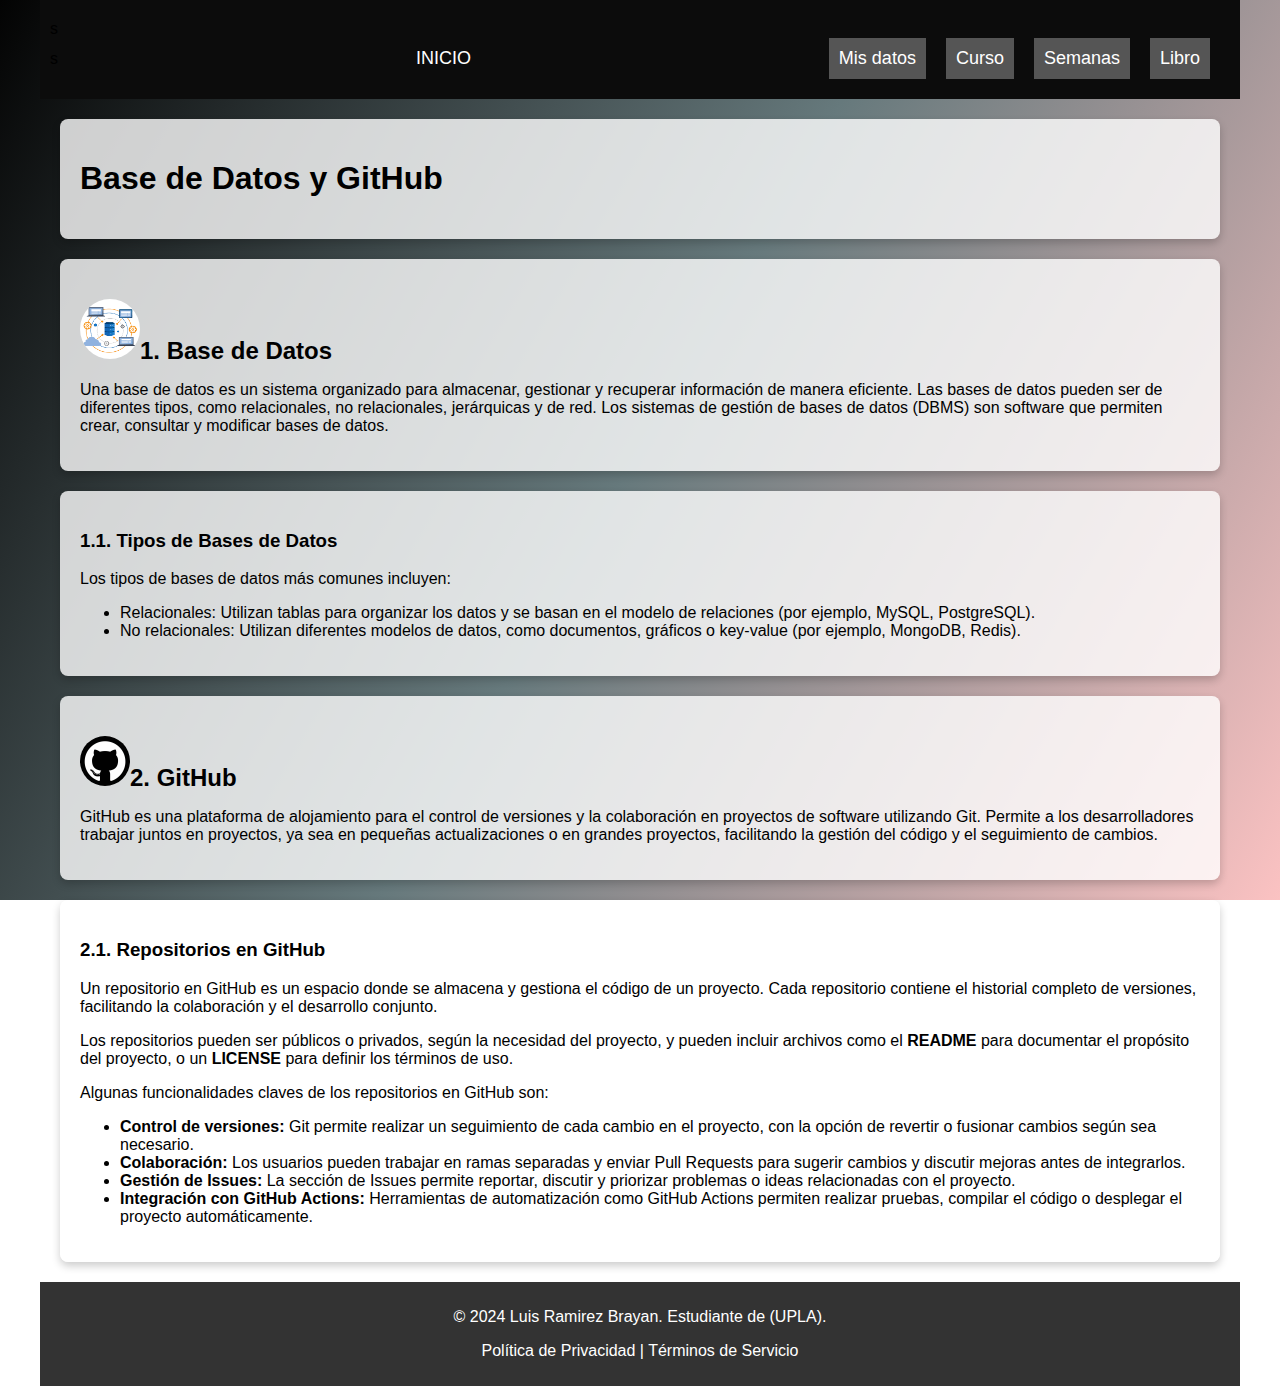
==== index.html @ 29bbc5d0 "Add files via upload" ====
<!DOCTYPE html>
<html lang="es">
<head>
    <meta charset="UTF-8">
    <meta name="viewport" content="width=device-width, initial-scale=1.0">
    <title>Inicio</title>
    <link rel="stylesheet" href="styles.css"> <!-- Enlace al archivo CSS externo -->
</head>
<body>
    <div class="page-container"> <!-- Contenedor que centrará el contenido -->
        
        <header>s
            <div class="container"> <!-- Contenedor de flexbox para los elementos del encabezado -->s
                <div class="left">
                    <a href="index.html">INICIO</a> <!-- Enlace a la página de inicio -->
                </div>
                <div class="right">
                    <a href="misdatos.html">Mis datos</a> <!-- Enlace a la página de datos -->
                    <a href="curso.html">Curso</a> <!-- Enlace a la página del curso -->
                    <div class="dropdown"> <!-- Menú desplegable -->
                        <button class="dropbtn">Semanas</button> <!-- Botón del menú desplegable -->
                        <div class="dropdown-content"> <!-- Opciones dentro del menú desplegable -->
                            <a href="Pdf_Semanas/semana_1.pdf" target="_blank">Ver Semana 1 (PDF)</a>
                            <a href="Pdf_Semanas/semana_2.pdf" target="_blank">Ver Semana 2 (PDF)</a>
                            <a href="https://drive.google.com/drive/folders/1Qu0CCjMTdf1yv4K1LXeii1tGucKb8K50?usp=sharing">Ver semana 3 (Archivos)</a>
                            <a href="Pdf_Semanas/semana_4.pdf" target="_blank">Ver Semana 4 (PDF)</a>
                            <a href="Pdf_Semanas/semana_5.pdf" target="_blank">Ver Semana 5 (PDF)</a>
                            <a href="Pdf_Semanas/semana_6.pdf" target="_blank">Ver Semana 6 (PDF)</a>
                            <a href="Pdf_Semanas/examen.pdf" target="_blank">Ver Examen (PDF)</a>
                            <a href="Pdf_Semanas/semana_9.pdf" target="_blank">Ver Semana 9 (PDF)</a>
                            <a href="Pdf_Semanas/semana_10.pdf" target="_blank">Ver Semana 10 (PDF)</a>
                        </div>
                    </div>
                    <div class="dropdown"> <!-- Menú desplegable para libros -->
                        <button class="dropbtn">Libro</button>
                        <div class="dropdown-content">
                            <a href="Pdf_libros/Modulo_1.pdf" target="_blank">Módulo 1: Introducción</a>
                            <a href="Pdf_libros/Modulo_2.pdf" target="_blank">Módulo 2: Iniciación a la Administración</a>
                            <a href="Pdf_libros/Modulo_3.pdf" target="_blank">Módulo 3: Tablas, Índices y Vistas</a>
                            <a href="Pdf_libros/Modulo_4.pdf" target="_blank">Módulo 4: SQL (Structured Query Language)</a>
                            <a href="Pdf_libros/Modulo_5.pdf" target="_blank">Módulo 5: Transact-SQL y Transacciones</a>
                            <a href="Pdf_libros/Modulo_6.pdf" target="_blank">Módulo 6: Seguridad en SQL Server 2008</a>
                            <a href="Pdf_libros/Modulo_7.pdf" target="_blank">Módulo 7: Agente de SQL Server</a>
                            <a href="Pdf_libros/Modulo_8.pdf" target="_blank">Módulo 8: Copia de Seguridad, Restauración y Recuperación</a>
                            <a href="Pdf_libros/Modulo_9.pdf" target="_blank">Módulo 9: Mantenimiento de Bases de Datos</a>
                        </div>
                    </div>
                </div>
            </div>
        </header>

        <main class="guide-container">
            <div class="step">
                <h1>Base de Datos y GitHub</h1>
            </div>
            <div class="step">
                <h2><img src="imagenes/base de datos icon.png" alt="Icono de Base de Datos" style="width:60px;height:60px;border-radius:70%;">1. Base de Datos</h2>
                <p>Una base de datos es un sistema organizado para almacenar, gestionar y recuperar información de manera eficiente. Las bases de datos pueden ser de diferentes tipos, como relacionales, no relacionales, jerárquicas y de red. Los sistemas de gestión de bases de datos (DBMS) son software que permiten crear, consultar y modificar bases de datos.</p>
            </div>
            <div class="step">
                <h3>1.1. Tipos de Bases de Datos</h3>
                <p>Los tipos de bases de datos más comunes incluyen:</p>
                <ul>
                    <li>Relacionales: Utilizan tablas para organizar los datos y se basan en el modelo de relaciones (por ejemplo, MySQL, PostgreSQL).</li>
                    <li>No relacionales: Utilizan diferentes modelos de datos, como documentos, gráficos o key-value (por ejemplo, MongoDB, Redis).</li>
                </ul>
            </div>
            <div class="step">
                <h2><img src="imagenes/git hub icon.png" style="width:50px;height:50px; border-radius:70%;">2. GitHub</h2>
                <p>GitHub es una plataforma de alojamiento para el control de versiones y la colaboración en proyectos de software utilizando Git. Permite a los desarrolladores trabajar juntos en proyectos, ya sea en pequeñas actualizaciones o en grandes proyectos, facilitando la gestión del código y el seguimiento de cambios.</p>
            </div>
            <div class="step">
                <h3>2.1. Repositorios en GitHub</h3>
                <p>Un repositorio en GitHub es un espacio donde se almacena y gestiona el código de un proyecto. Cada repositorio contiene el historial completo de versiones, facilitando la colaboración y el desarrollo conjunto.</p>
                <p>Los repositorios pueden ser públicos o privados, según la necesidad del proyecto, y pueden incluir archivos como el <strong>README</strong> para documentar el propósito del proyecto, o un <strong>LICENSE</strong> para definir los términos de uso.</p>
                <p>Algunas funcionalidades claves de los repositorios en GitHub son:</p>
                <ul>
                    <li><strong>Control de versiones:</strong> Git permite realizar un seguimiento de cada cambio en el proyecto, con la opción de revertir o fusionar cambios según sea necesario.</li>
                    <li><strong>Colaboración:</strong> Los usuarios pueden trabajar en ramas separadas y enviar Pull Requests para sugerir cambios y discutir mejoras antes de integrarlos.</li>
                    <li><strong>Gestión de Issues:</strong> La sección de Issues permite reportar, discutir y priorizar problemas o ideas relacionadas con el proyecto.</li>
                    <li><strong>Integración con GitHub Actions:</strong> Herramientas de automatización como GitHub Actions permiten realizar pruebas, compilar el código o desplegar el proyecto automáticamente.</li>
                </ul>
        </main>
        
        
        
        
        <footer> <!-- Pie de página -->
            <div class="footer-container">
                <p>&copy; 2024 Luis Ramirez Brayan. Estudiante de (UPLA).</p>
                <p>Política de Privacidad  | Términos de Servicio</p>
            </div>
        </footer>

    </div> <!-- Fin del contenedor global -->
</body>
</html>
---- styles.css ----
/* Estilo general para todo el body */
body {
    font-family: Arial, sans-serif;
    margin: 0;
    padding: 0;
    background: linear-gradient(120deg, #030303, #66797c, #fbc2c2); /* Degradado de colores */
    background-attachment: fixed; /* Fondo fijo al hacer scroll */
    background-size: cover; /* Cubre toda la pantalla */
}

/* Contenedor que limita el ancho de la página */
.page-container {
    max-width: 1200px;
    margin: 0 auto;
    padding: 0 20px;
}

/* Encabezado con fondo oscuro */
header {
    background-color: #0c0c0c;
    padding: 20px 0;
    padding-left: 10px;
    padding-right: 30px;
    position: relative;
}

/* Contenedor flex para alinear los elementos */
header .container {
    display: flex;
    justify-content: space-between; /* Espacio entre elementos de la izquierda y derecha */
    align-items: center; /* Alineación vertical centrada */
}

/* Estilo para la opción izquierda */
.left a {
    color: white;
    text-decoration: none;
    font-size: 18px;
    padding: 10px;
}

/* Estilo para las opciones de la derecha */
.right {
    display: flex;
    gap: 20px; /* Espacio entre los enlaces de la derecha */
}

/* Estilo para los enlaces de la derecha y el botón desplegable */
.right a, .dropbtn {
    color: white;
    text-decoration: none;
    font-size: 18px;
    padding: 10px;
    background-color: #555;
    border: none;
    cursor: pointer;
}

/* Cambia el fondo al hacer hover */
.right a:hover, .dropbtn:hover {
    background-color:  #a66e6e;
}

/* Menú desplegable */
.dropdown {
    position: relative;
}

/* Contenido del menú desplegable, oculto por defecto */
.dropdown-content {
    display: none;
    position: absolute;
    background-color: #f9f9f9;
    min-width: 160px;
    max-height: 200px; /* Limita la altura */
    overflow-y: auto; /* Desplazamiento vertical si el contenido es mayor */
    box-shadow: 0px 8px 16px rgba(0, 0, 0, 0.2); /* Sombra debajo del menú */
    z-index: 1;
    right: 0; /* Alinear a la derecha */
}

/* Estilo de los enlaces dentro del menú desplegable */
.dropdown-content a {
    color: rgb(255, 255, 255);
    padding: 12px 16px;
    text-decoration: none;
    display: block;
}

/* Cambia el fondo de los enlaces al hacer hover */
.dropdown-content a:hover {
    background-color: #a66e6e;
}

/* Mostrar el menú desplegable al hacer hover */
.dropdown:hover .dropdown-content {
    display: block;
}

.dropdown:hover .dropbtn {
    background-color: #a66e6e;
}

/* Sección de guía con cajas */
.guide-container {
    display: flex;
    flex-direction: column;
    gap: 20px; /* Espacio entre las cajas */
    padding: 20px;
}

/* Estilo para cada paso */
.step {
    background-color: rgba(255, 255, 255, 0.8); /* Fondo blanco semitransparente */
    border-radius: 8px;
    padding: 20px;
    box-shadow: 0 4px 8px rgba(0, 0, 0, 0.2); /* Sombra alrededor de la caja */
}

/* Título principal */
.step h2 {
    font-size: 24px; /* Ajusta el tamaño del texto del título */
    margin-bottom: 10px;
}

/* Estilo para el contenido dentro de cada paso */
.instruction {
    margin-top: 10px;
    font-size: 20px; /* Aumenta el tamaño del texto */
    font-weight: bold; /* Hace el texto más grueso */
    color: #333; /* Cambia el color del texto */
}

/* Estilo para las imágenes dentro de los pasos */
.instruction img {
    display: block; /* Asegura que la imagen se muestre como un bloque */
    margin: 0 auto; /* Centrando la imagen */
    max-height: 350px; /* Ancho máximo */
    height: auto; /* Mantiene la relación de aspecto */
    border: 2px solid #333; /* Borde alrededor de la imagen */
    padding: 3px; /* Espaciado interno para el borde */
    box-shadow: 0 4px 8px rgba(0, 0, 0, 0.2); /* Sombra para las imágenes */
    margin-top: 20px;
    margin-bottom: 20px;
}

/* Estilo para el pie de página */
footer {
    background-color: #333;
    color: white;
    text-align: center;
    padding: 10px 0;
    position: relative;
    bottom: 0;
    width: 100%;
}

/* Estilo para las opciones del menú "Libros" */
.dropdown-content a {
    color: white;
    background-color: #555;
    padding: 10px 15px;
    text-decoration: none;
    display: block;
}

.dropdown-content a:hover {
    background-color: #a66e6e;
}
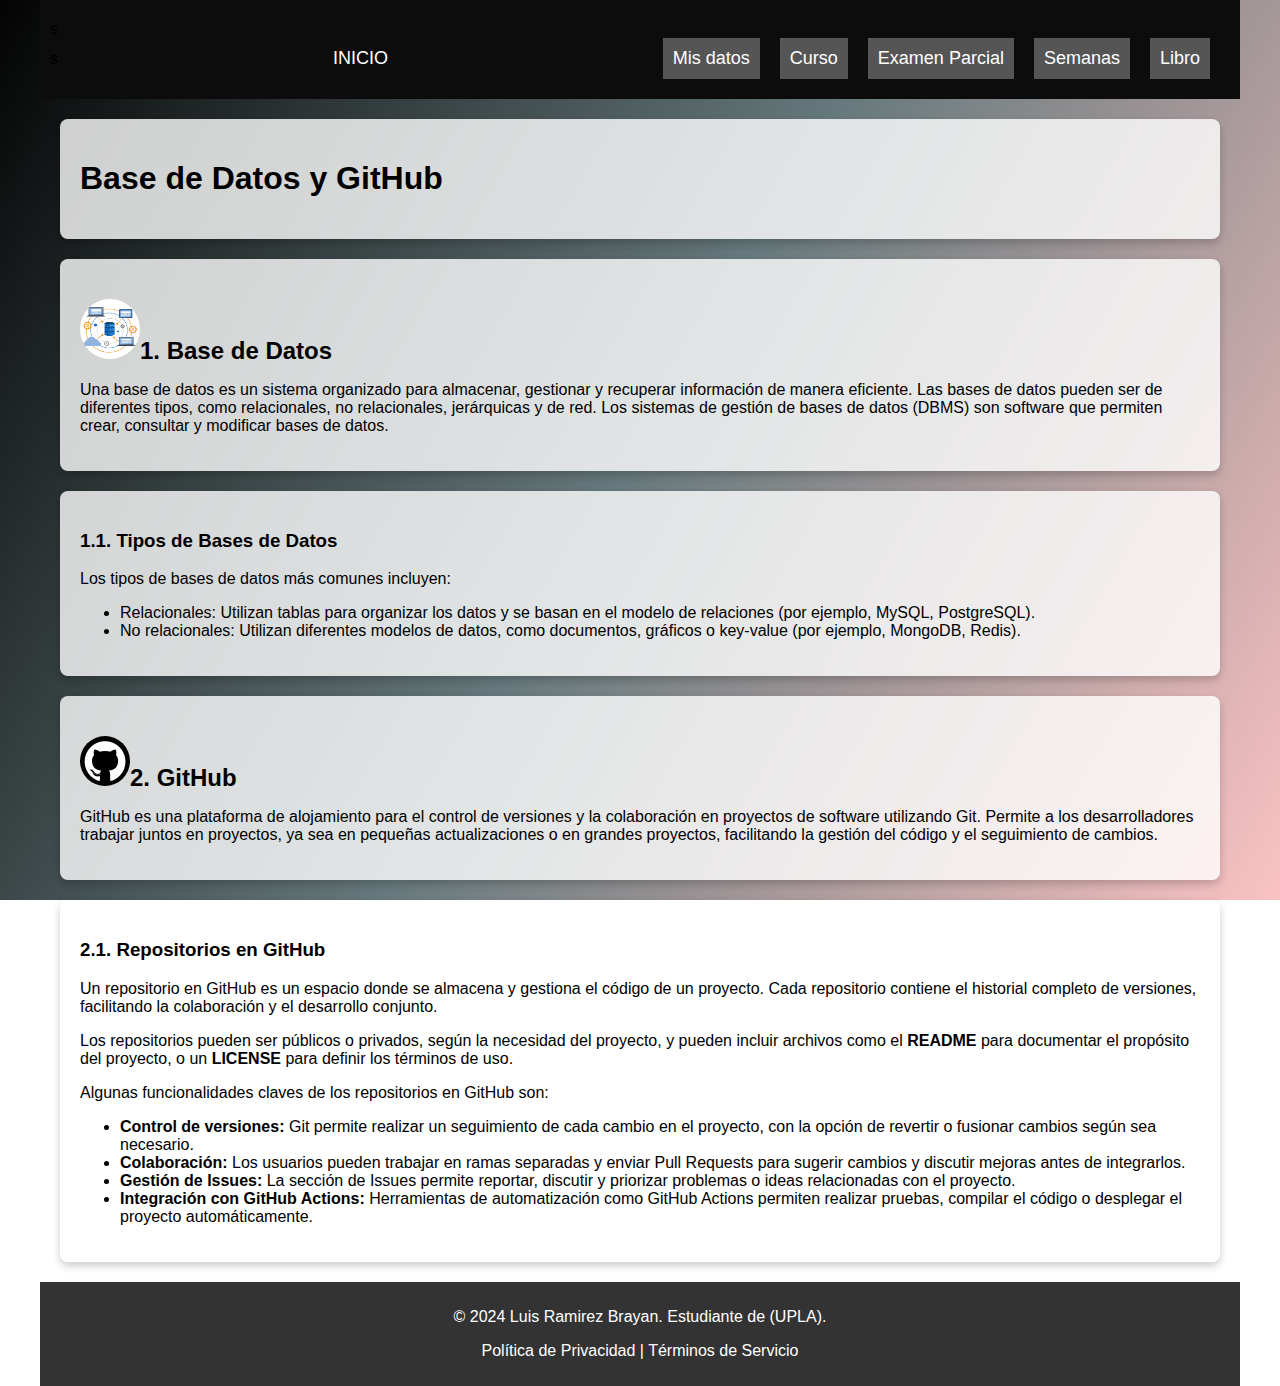
==== commit c8ddacc1: "index.html" ====
--- a/index.html
+++ b/index.html
@@ -17,6 +17,7 @@
                 <div class="right">
                     <a href="misdatos.html">Mis datos</a> <!-- Enlace a la página de datos -->
                     <a href="curso.html">Curso</a> <!-- Enlace a la página del curso -->
+                    <a href="examen.html">Examen Parcial</a> <!-- Enlace a la página del examne -->
                     <div class="dropdown"> <!-- Menú desplegable -->
                         <button class="dropbtn">Semanas</button> <!-- Botón del menú desplegable -->
                         <div class="dropdown-content"> <!-- Opciones dentro del menú desplegable -->
